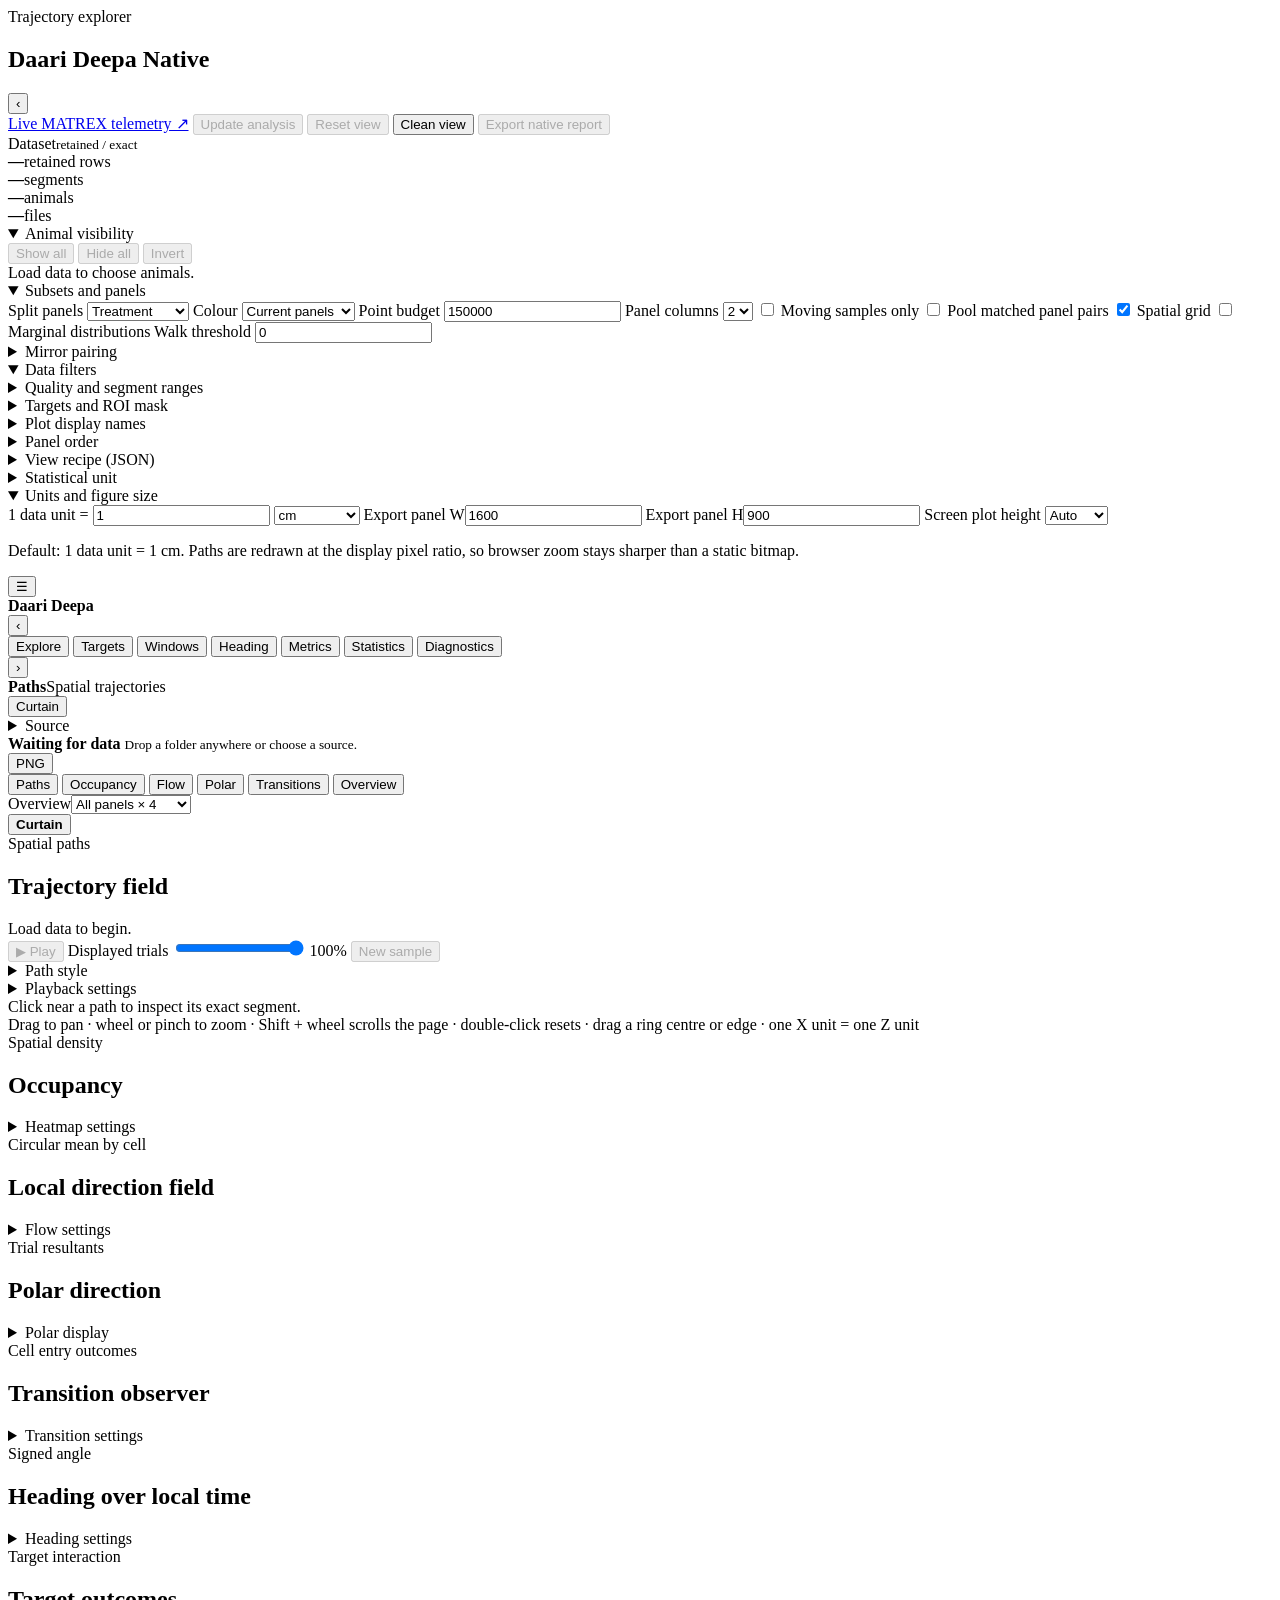
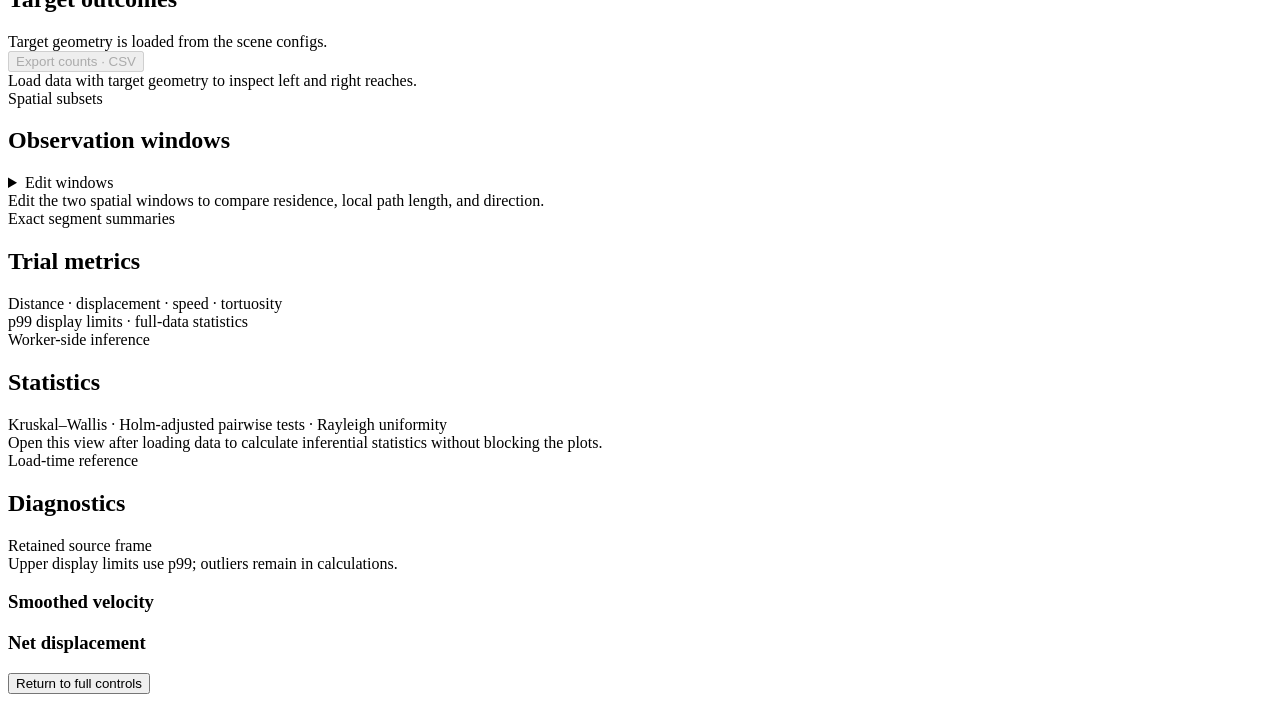
==== native_dashboard/static/index.html @ 3422e77f "Share trajectory analysis and viewport between live and recorded sources" ====
<!doctype html>
<html lang="en">
<head>
  <meta charset="utf-8">
  <meta name="viewport" content="width=device-width, initial-scale=1">
  <meta name="theme-color" content="#f3f6f6">
  <title>Daari Deepa — native trajectory explorer</title>
  <meta name="description" content="A Plotly-free, browser-native explorer for VR trajectory experiments.">
  <link rel="stylesheet" href="/static/dashboard.css">
  <link rel="stylesheet" href="/static/live.css">
</head>
<body>
  <div class="app-shell controls-collapsed" id="app-shell">
    <aside class="sidebar" id="analysis-sidebar" aria-label="Analysis controls">
      <header class="sidebar-brand">
      <div class="brand-block">
        <div class="brand-mark" aria-hidden="true"><span></span></div>
        <div>
          <div class="eyebrow">Trajectory explorer</div>
          <h1>Daari&nbsp;Deepa <span>Native</span></h1>
        </div>
      </div>
        <button class="icon-button sidebar-close" id="sidebar-close" type="button" aria-label="Close controls">‹</button>
      </header>
      <div class="sidebar-actions">
        <a class="quiet wide" id="live-link" href="/live/">Live MATREX telemetry ↗</a>
        <a class="quiet wide" id="recorded-link" href="/" hidden>Recorded trajectories ↗</a>
        <button class="primary wide" id="apply-button" type="button" disabled>Update analysis</button>
        <button class="quiet" id="reset-view-button" type="button" disabled>Reset view</button>
        <button class="quiet" id="clean-button" type="button">Clean view</button>
        <button class="quiet wide" id="export-button" type="button" disabled>Export native report</button>
      </div>

      <section class="control-card summary-card">
        <div class="control-heading"><span>Dataset</span><small>retained / exact</small></div>
        <div class="dataset-summary" id="dataset-summary">
          <div><b>—</b><span>retained rows</span></div>
          <div><b>—</b><span>segments</span></div>
          <div><b>—</b><span>animals</span></div>
          <div><b>—</b><span>files</span></div>
        </div>
        <div class="filter-audit" id="filter-audit" aria-label="Filter retention audit"></div>
      </section>

      <details class="control-card animal-card" open>
        <summary>Animal visibility</summary>
        <div class="control-body">
          <div class="visibility-actions">
            <button class="compact" id="animals-all" type="button" disabled>Show all</button>
            <button class="compact" id="animals-none" type="button" disabled>Hide all</button>
            <button class="compact" id="animals-invert" type="button" disabled>Invert</button>
          </div>
          <div class="animal-visibility" id="animal-visibility">
            <span class="empty-control">Load data to choose animals.</span>
          </div>
        </div>
      </details>

      <details class="control-card" open>
        <summary>Subsets and panels</summary>
        <div class="control-body two-up">
          <label>Split panels
            <select id="group-by" data-scope="full">
              <option value="config">Treatment</option>
              <option value="scene">Scene</option>
              <option value="vr">VR arena</option>
              <option value="fly">Animal</option>
              <option value="folder">Source folder</option>
              <option value="all">All pooled</option>
            </select>
          </label>
          <label>Colour
            <select id="color-by" data-scope="color">
              <option value="categorical">Current panels</option>
              <option value="none">Neutral</option>
              <option value="fly">Animal</option>
              <option value="config">Treatment</option>
              <option value="scene">Scene</option>
              <option value="vr">VR arena</option>
              <option value="folder">Source folder</option>
              <option value="roi">ROI outcome</option>
              <option value="trial">Trial</option>
              <option value="replicate">Replicate order</option>
              <option value="time">Local time</option>
              <option value="speed">Velocity</option>
              <option value="tortuosity">Tortuosity</option>
            </select>
          </label>
          <label>Point budget
            <input id="point-budget" data-scope="trajectory" type="number" min="10000" step="10000" value="150000" title="Maximum rendered line segments; analysis always uses the retained data.">
          </label>
          <label>Panel columns
            <select id="panel-columns" data-scope="layout" aria-label="Panel columns">
              <option value="1">1</option><option value="2" selected>2</option><option value="3">3</option><option value="4">4</option>
            </select>
          </label>
          <label class="check"><input id="moving-only" data-scope="movement" type="checkbox"> Moving samples only</label>
          <label class="check" title="Pool explicitly matched panel categories in one reflected coordinate frame."><input id="mirror-pool" data-scope="full" type="checkbox"> <span id="mirror-pool-label">Pool matched panel pairs</span></label>
          <label class="check"><input id="spatial-grid" type="checkbox" checked> Spatial grid</label>
          <label class="check"><input id="show-marginals" type="checkbox"> Marginal distributions</label>
          <label>Walk threshold
            <input id="walk-threshold" data-scope="movement" type="number" min="0" step="0.01" value="0">
          </label>
        </div>
      </details>

      <details class="control-card mirror-card">
        <summary>Mirror pairing</summary>
        <div class="control-body">
          <p class="control-note">Match values from the current panel split. Every pair uses the same mirror line, so the pooled frame remains scientifically interpretable.</p>
          <div class="mirror-global-controls">
            <label>Pair within<output id="mirror-group-label">Treatment panels</output></label>
            <label>Mirror axis<select id="mirror-axis"><option value="x">X · left/right</option><option value="z">Z · forward/back</option></select></label>
            <label>Mirror line<input id="mirror-coordinate" type="number" step="0.1" value="0"></label>
          </div>
          <div class="mirror-pair-list" id="mirror-pair-list"><span class="empty-control">Load data to match treatments.</span></div>
          <div class="recipe-actions">
            <button class="compact" id="mirror-pair-add" type="button" disabled>Add pair</button>
            <button class="compact" id="mirror-pair-clear" type="button" disabled>Clear pairs</button>
          </div>
        </div>
      </details>

      <details class="control-card" open>
        <summary>Data filters</summary>
        <div class="control-body">
          <div id="category-filters" class="category-filters"></div>
          <div class="range-filters" id="range-filters"></div>
        </div>
      </details>

      <details class="control-card">
        <summary>Quality and segment ranges</summary>
        <div class="control-body two-up">
          <label>Jump threshold<input id="jump-threshold" data-scope="full" type="number" min="0" step="0.01" value="0"></label>
          <label>Buffer (ms)<input id="jump-buffer" data-scope="full" type="number" min="0" step="10" value="100"></label>
          <label>Min displacement<input id="min-displacement" data-scope="full" type="number" min="0" step="0.001" value="0"></label>
          <label>Trim each edge<input id="edge-trim" data-scope="full" type="number" min="0" step="1" value="0"></label>
        </div>
      </details>

      <details class="control-card">
        <summary>Targets and ROI mask</summary>
        <div class="control-body two-up">
          <label class="check"><input id="roi-show" type="checkbox" checked> Show target rings</label>
          <label>Reach radius<input id="roi-reach" data-scope="full" type="number" min="0.01" step="0.1" value="3"></label>
          <label class="check"><input id="roi-entered" data-scope="full" type="checkbox"> Reached trials only</label>
          <label class="check"><input id="roi-trim" data-scope="full" type="checkbox"> Trim after ROI exit</label>
          <label class="span-two">Expected right fraction<input id="roi-null-probability" data-scope="roi" type="number" min="0" max="1" step="0.01" value="0.5" aria-describedby="roi-choice-help"></label>
          <p class="control-note span-two" id="roi-choice-help">Exact two-sided binomial test of right versus left among decisive first reaches. The default expectation is 0.50. Ties and unreached trials are reported separately.</p>
        </div>
      </details>

      <details class="control-card">
        <summary>Plot display names</summary>
        <div class="control-body">
          <label>Label set<select id="label-axis">
            <option value="config">Treatments</option><option value="scene">Scenes</option>
            <option value="vr">VR arenas</option><option value="fly">Animals</option>
            <option value="folder">Source folders</option>
          </select></label>
          <div class="label-editor" id="panel-labels">
            <span class="empty-control">Load data to edit plot labels.</span>
          </div>
        </div>
      </details>

      <details class="control-card">
        <summary>Panel order</summary>
        <div class="control-body">
          <p class="control-note">Drag panels or use the arrows. The order applies to every linked view.</p>
          <div class="panel-order" id="panel-order"><span class="empty-control">Load data to reorder panels.</span></div>
        </div>
      </details>

      <details class="control-card">
        <summary>View recipe (JSON)</summary>
        <div class="control-body recipe-editor">
          <p class="control-note">A readable record of the source, subsets, analysis gates, labels, ordering, and visual settings.</p>
          <textarea id="recipe-json" rows="10" spellcheck="false" placeholder="Capture the current view or paste a recipe here."></textarea>
          <div class="recipe-actions">
            <button class="compact" id="recipe-capture" type="button">Capture</button>
            <button class="compact" id="recipe-apply" type="button">Apply</button>
            <button class="compact" id="recipe-copy" type="button">Copy</button>
            <button class="compact" id="recipe-download" type="button">Download</button>
          </div>
        </div>
      </details>

      <details class="control-card">
        <summary>Statistical unit</summary>
        <div class="control-body two-up">
          <label>Independent unit
            <select id="stats-unit" data-scope="statistics">
              <option value="trial">Trial</option><option value="animal">Animal</option>
            </select>
          </label>
          <label>Polar R min<input id="polar-r-min" data-scope="polar" type="number" min="0" max="1" step="0.05" value="0"></label>
          <label>Polar R max<input id="polar-r-max" data-scope="polar" type="number" min="0" max="1" step="0.05" value="1"></label>
          <label>Valid points min<input id="polar-valid-min" data-scope="polar" type="number" min="0" max="1" step="0.05" value="0"></label>
        </div>
      </details>

      <details class="control-card" open>
        <summary>Units and figure size</summary>
        <div class="control-body two-up">
          <label class="span-two" title="Converts axis ticks, scale bars, and speed labels. Geometry stays in raw data units.">1 data unit =
            <span class="unit-scale-row">
              <input id="unit-scale" type="number" min="1e-9" step="any" value="1">
              <select id="unit-name">
                <option value="cm" selected>cm</option>
                <option value="m">m</option>
                <option value="mm">mm</option>
                <option value="world units">world units</option>
              </select>
            </span>
          </label>
          <label title="PNG export pixels per treatment panel">Export panel W<input id="fig-panel-width" type="number" min="640" step="10" value="1600"></label>
          <label title="PNG export pixels per treatment panel">Export panel H<input id="fig-panel-height" type="number" min="360" step="10" value="900"></label>
          <label class="span-two">Screen plot height
            <select id="plot-host-height">
              <option value="auto" selected>Auto</option>
              <option value="520">520 px</option>
              <option value="620">620 px</option>
              <option value="720">720 px</option>
              <option value="820">820 px</option>
              <option value="920">920 px</option>
            </select>
          </label>
          <p class="control-note span-two">Default: 1 data unit = 1 cm. Paths are redrawn at the display pixel ratio, so browser zoom stays sharper than a static bitmap.</p>
        </div>
      </details>
    </aside>

    <main class="workspace" id="workspace">
      <nav class="view-rail" aria-label="Analysis views">
        <button class="icon-button rail-menu" id="controls-toggle" type="button" aria-expanded="false" aria-controls="analysis-sidebar" aria-label="Open analysis controls">☰</button>
        <div class="rail-brand" aria-label="Daari Deepa"><span class="rail-brand-lamp" aria-hidden="true"></span><b>Daari Deepa</b></div>
        <button class="icon-button rail-step" id="view-prev" type="button" aria-label="Previous view">‹</button>
        <div class="view-rail-track" title="Scroll here or use ↑/↓ to move between workspaces. Within Explore, use ←/→ for Paths, Occupancy, Flow, Polar, Transitions, and Overview.">
          <button type="button" data-view-button="trajectory" class="active">Explore</button>
          <span class="rail-divider" aria-hidden="true"></span>
          <button type="button" data-view-button="roi">Targets</button>
          <button type="button" data-view-button="windows">Windows</button>
          <button type="button" data-view-button="heading">Heading</button>
          <button type="button" data-view-button="metrics">Metrics</button>
          <button type="button" data-view-button="statistics">Statistics</button>
          <button type="button" data-view-button="diagnostics">Diagnostics</button>
        </div>
        <button class="icon-button rail-step" id="view-next" type="button" aria-label="Next view">›</button>
        <div class="rail-context" aria-live="polite"><b id="view-title">Paths</b><span id="view-subtitle">Spatial trajectories</span></div>
        <button class="rail-action curtain-action" id="curtain-toggle" type="button" aria-expanded="false" aria-controls="curtain-palette" aria-keyshortcuts="C" title="Curtain observer (C): add, select, combine, resize, or delete shared spatial rings"><span class="curtain-icon" aria-hidden="true"></span>Curtain</button>
        <details class="source-popover" id="source-popover">
          <summary>Source</summary>
          <form class="source-form" id="source-form">
            <label for="source-input">CSV, folder, or recursive glob</label>
            <div class="source-row">
              <input id="source-input" name="source" autocomplete="off" placeholder="Drop a folder, or enter its path">
              <button class="primary" id="load-button" type="submit">Load</button>
            </div>
          </form>
        </details>
        <details class="source-popover live-controls" id="live-controls" hidden>
          <summary>Live <span id="connection" role="status">Connecting…</span></summary>
          <div class="live-controls-content">
            <form class="connection-form" id="connect-form">
              <label>Publisher <input id="endpoint" value="tcp://127.0.0.1:9880" spellcheck="false" disabled></label>
              <label>Topic <input id="topic" value="matrex.telemetry.v2" spellcheck="false" disabled></label>
              <button id="connect-button" class="primary" disabled>Connect</button>
              <small id="connect-message">Browsers share this server's publisher connection.</small>
            </form>
            <div class="live-toolbar">
              <button type="button" id="pause-view" class="quiet">Pause view</button>
              <button type="button" id="clear-view" class="quiet">Clear viewing window</button>
            </div>
            <dl class="run-context">
              <div><dt>Session</dt><dd id="run-id">—</dd></div>
              <div><dt>Scene</dt><dd id="scene">—</dd></div>
              <div><dt>Trial / phase</dt><dd id="phase">—</dd></div>
              <div><dt>Frame timing</dt><dd id="fps">—</dd></div>
              <div><dt>Configuration</dt><dd id="config">—</dd></div>
              <div><dt>Coordinates</dt><dd id="position-units">World X / Z</dd></div>
            </dl>
            <div class="live-table-scroll">
              <table aria-label="Rig and tracker status"><thead><tr><th>Rig / animal</th><th>Species / backend</th><th>Tracker</th><th>Yaw gain / DC</th><th>Flight / trim</th><th>Applied yaw</th></tr></thead><tbody id="live-animals"></tbody></table>
            </div>
            <small id="diagnostics">Waiting for telemetry.</small>
            <p id="live-error" role="alert"></p>
          </div>
        </details>
        <div class="status-dock" id="status-dock" role="status" aria-live="polite" aria-atomic="true" aria-describedby="status-detail" tabindex="0" title="Waiting for data">
          <span class="status-light" aria-hidden="true"></span><b id="status-title">Waiting for data</b>
          <small id="status-detail">Drop a folder anywhere or choose a source.</small>
          <progress id="load-progress" max="100" value="0" hidden aria-label="Dataset loading progress"></progress>
        </div>
        <button class="rail-action" id="download-plot-button" type="button">PNG</button>
      </nav>

      <section class="tool-palette curtain-palette" id="curtain-palette" hidden aria-label="Curtain-ring observer">
        <header><div><b>Curtain observer</b><small>Drag a centre or edge on Paths, Occupancy, Flow, or Transitions.</small></div><button class="icon-button" id="curtain-close" type="button" aria-label="Close curtain controls">×</button></header>
        <div class="palette-grid">
          <label class="check"><input id="ring-enabled" type="checkbox"> Match paths</label>
          <label class="check"><input id="ring-context" type="checkbox" checked> Faint context</label>
          <label>Rule<select id="ring-match"><option value="any">Any ring</option><option value="all">All rings</option></select></label>
          <label>Active ring<select id="ring-active"></select></label>
          <label>Centre X<input id="ring-x" type="number" step="0.1" value="0"></label>
          <label>Centre Z<input id="ring-z" type="number" step="0.1" value="0"></label>
          <label>Radius<input id="ring-radius" type="number" min="0.01" step="0.1" value="3"></label>
          <label class="span-two">Radius slider<input id="ring-radius-slider" type="range" min="0.05" max="30" step="0.05" value="3"></label>
        </div>
        <footer><button class="compact" id="ring-add" type="button">Add ring</button><button class="compact" id="ring-delete" type="button">Delete ring</button></footer>
      </section>

      <section class="plot-section explore-section active-section" id="explore-section" data-lens="trajectory">
        <div class="spatial-hud" aria-label="Spatial layers and curtain tools">
          <div class="layer-switch" role="tablist" aria-label="Spatial representation">
            <button type="button" data-layer-button="trajectory" class="active" role="tab">Paths</button>
            <button type="button" data-layer-button="occupancy" role="tab">Occupancy</button>
            <button type="button" data-layer-button="direction" role="tab">Flow</button>
            <button type="button" data-layer-button="polar" role="tab">Polar</button>
            <button type="button" data-layer-button="transitions" role="tab">Transitions</button>
            <button type="button" data-layer-button="compare" role="tab" aria-label="Spatial overview">Overview</button>
          </div>
          <label class="overview-mode">Overview<select id="overview-grouping" aria-label="Overview detail">
            <option value="pooled">Pooled · 4 views</option><option value="panels" selected>All panels × 4</option>
          </select></label>
          <span class="curtain-state" id="curtain-state" hidden>Curtain off</span>
          <button id="ring-quick-add" type="button" hidden aria-hidden="true" tabindex="-1">Add</button>
          <button id="ring-quick-delete" type="button" hidden aria-hidden="true" tabindex="-1">Delete</button>
        </div>
        <div class="explore-grid">
      <button class="curtain-center" id="curtain-center" type="button" aria-label="Open the shared curtain observer"><span aria-hidden="true"></span><b>Curtain</b></button>
      <article class="lens-panel hero-section" id="trajectory-section" data-view="trajectory">
        <div class="section-heading">
          <div><span class="section-kicker">Spatial paths</span><h2>Trajectory field</h2></div>
          <div class="section-summary" id="trajectory-summary">Load data to begin.</div>
        </div>
        <div class="plot-card spatial-card">
          <div class="plot-toolbar primary-toolbar">
            <button class="compact playback-toggle" id="play-button" type="button" disabled aria-pressed="false">▶ Play</button>
            <label>Displayed trials <input id="trial-fraction" type="range" min="1" max="100" value="100"></label>
            <output id="fraction-output">100%</output>
            <button class="compact" id="resample-button" type="button" disabled>New sample</button>
            <details class="context-settings path-settings"><summary>Path style</summary><div class="context-settings-panel">
              <label>Line width<input id="trajectory-width" type="range" min="0.5" max="3" step="0.05" value="1.1"></label>
              <label>Opacity<input id="trajectory-opacity" type="range" min="0.03" max="1" step="0.01" value="0.50"></label>
              <small class="span-two">The point budget controls decimation only; filters and statistics still use every retained sample.</small>
            </div></details>
            <details class="context-settings playback-settings"><summary>Playback settings</summary><div class="context-settings-panel">
              <label>Mode<select id="playback-scope"><option value="all">All segments together</option><option value="single">One segment</option><option value="sequential">Sequential · experiment order (VR after VR)</option></select></label>
              <button class="compact trial-stepper" id="trial-prev" type="button" disabled aria-label="Previous segment">←</button>
              <label class="trial-picker">Segment<select id="playback-trial" disabled><option value="">Choose a segment</option></select></label>
              <button class="compact trial-stepper" id="trial-next" type="button" disabled aria-label="Next segment">→</button>
              <label>All-segment cap<select id="playback-cap"><option value="95">p95 duration</option><option value="99">p99 duration</option><option value="max">Maximum</option></select></label>
              <label>Speed<select id="playback-speed"><option value="0.25">0.25×</option><option value="0.5">0.5×</option><option value="1" selected>1×</option><option value="2">2×</option><option value="4">4×</option></select></label>
              <input class="scrubber" id="time-scrubber" type="range" min="0" max="1" value="1" step="0.001" disabled aria-label="Playback position">
              <output id="time-output">all time</output>
            </div></details>
            <span class="segment-inspector" id="segment-inspector">Click near a path to inspect its exact segment.</span>
          </div>
          <div class="plot-host large" id="trajectory-plot" aria-label="Trajectory plot"></div>
          <div class="plot-hint">Drag to pan · wheel or pinch to zoom · Shift + wheel scrolls the page · double-click resets · drag a ring centre or edge · one X unit = one Z unit</div>
        </div>
      </article>

      <article class="lens-panel" id="occupancy-section" data-view="occupancy">
        <div class="section-heading">
          <div><span class="section-kicker">Spatial density</span><h2>Occupancy</h2></div>
        </div>
        <div class="plot-card">
          <details class="context-settings"><summary>Heatmap settings</summary><div class="context-settings-panel inline-controls">
            <label>Metric<select id="heat-metric"><option value="time">Seconds</option><option value="count">Samples</option><option value="percent">Percent</option></select></label>
            <label>Scale<select id="heat-scale"><option value="linear">Linear</option><option value="log">Log</option></select></label>
            <label>Colour limits<select id="heat-range-mode"><option value="percentile">Percentiles</option><option value="absolute">Values</option></select></label>
            <label>Colour min<input id="heat-cmin" type="number" step="0.1" value="0"></label>
            <label>Colour max<input id="heat-cmax" type="number" step="0.1" value="99"></label>
            <label>Grid size<input id="bin-size" data-scope="spatial" type="number" min="0" step="0.01" placeholder="Auto"></label>
            <label>Central %<input id="bound-percent" data-scope="spatial" type="number" min="50" max="100" value="98"></label>
            <label class="check" title="On: the origin is the centre of one cell. Off: the origin is the shared corner of four cells."><input id="grid-center-origin" data-scope="spatial" type="checkbox" checked> Centre a cell on origin</label>
          </div></details>
          <div class="plot-host" id="heatmap-plot" aria-label="Occupancy heatmap"></div>
        </div>
      </article>

      <article class="lens-panel" id="direction-section" data-view="direction">
        <div class="section-heading">
          <div><span class="section-kicker">Circular mean by cell</span><h2>Local direction field</h2></div>
        </div>
        <div class="plot-card">
          <details class="context-settings"><summary>Flow settings</summary><div class="context-settings-panel inline-controls flow-controls">
            <label>Direction source<select id="angle-source" data-scope="movement" title="Body orientation uses the recorded facing angle; movement heading uses successive X/Z positions."><option value="orientation">Body orientation</option><option value="movement">Movement heading</option></select></label>
            <label>Abundance<select id="flow-metric"><option value="count">Samples</option><option value="time">Seconds</option></select></label>
            <label>Colour encoding<select id="flow-color-mode" title="Direction uses a perceptually balanced cyclic hue; neutral removes hue as an encoding."><option value="direction">Direction hue</option><option value="neutral">Neutral</option></select></label>
            <label>Particle motion<select id="flow-velocity-mode" title="Illustrative motion emphasizes abundance and directedness; measured velocity uses the recorded mean velocity per cell."><option value="illustrative" selected>Illustrative</option><option value="measured">Measured velocity</option></select></label>
            <label>Limits<select id="flow-range-mode"><option value="percentile">Percentiles</option><option value="absolute">Values</option></select></label>
            <label>Minimum<input id="flow-cmin" type="number" step="0.1" value="0"></label>
            <label>Maximum<input id="flow-cmax" type="number" step="0.1" value="99"></label>
            <label title="Particle births per occupied cell, scaled by abundance.">Emission density<input id="particle-rate" type="range" min="0.2" max="3" step="0.1" value="1"></label>
            <label title="Visible history, constrained to roughly one local grid cell.">Trail persistence<input id="trail-length" type="range" min="0.25" max="3" step="0.05" value="1"></label>
            <label title="Display-time multiplier; it does not change the underlying measured direction or velocity.">Playback speed<input id="flow-speed" type="range" min="0.25" max="3" step="0.05" value="1"></label>
            <label title="Scales angular spread inferred from resultant length R (R near 1 is aligned; R near 0 is diffuse).">Angular spread<input id="flow-variability" type="range" min="0" max="2" step="0.05" value="1"></label>
          </div></details>
          <div class="plot-host" id="direction-plot" aria-label="Local direction field"></div>
        </div>
      </article>

      <article class="lens-panel" id="polar-section" data-view="polar">
        <div class="section-heading">
          <div><span class="section-kicker">Trial resultants</span><h2>Polar direction</h2></div>
          <div class="section-summary" id="polar-summary"></div>
        </div>
        <div class="plot-card">
          <details class="context-settings"><summary>Polar display</summary><div class="context-settings-panel inline-controls">
            <label>Direction source<select id="polar-angle-source" data-scope="movement" title="Body orientation uses the recorded facing angle; movement heading uses successive X/Z positions."><option value="orientation">Body orientation</option><option value="movement">Movement heading</option></select></label>
            <label>Representation<select id="polar-mode" data-scope="polar"><option value="vectors">Resultant vectors</option><option value="histogram">Resultant histogram</option><option value="density">All-heading density</option></select></label>
            <small class="span-two">The direction source applies to resultants, the R filter, all-heading density, flow, heading plots, and circular statistics. Vectors summarize each replicate.</small>
          </div></details>
          <div class="plot-host" id="polar-plot" aria-label="Polar direction plot"></div>
        </div>
      </article>

      <article class="lens-panel" id="transitions-section" data-view="transitions">
        <div class="section-heading"><div><span class="section-kicker">Cell entry outcomes</span><h2>Transition observer</h2></div></div>
        <div class="plot-card">
          <details class="context-settings"><summary>Transition settings</summary><div class="context-settings-panel inline-controls transition-controls">
            <label>Outcome<select id="transition-outcome"><option value="crossed">Crossed opposite half</option><option value="ended">Ended opposite half</option></select></label>
            <label>Display<select id="transition-display"><option value="fraction">Fraction</option><option value="count">Count</option></select></label>
            <label>Minimum support<input id="transition-support" type="number" min="1" step="1" value="5"></label>
            <label>Split axis<select id="transition-axis"><option value="z">Z · forward/back</option><option value="x">X · left/right</option></select></label>
            <label><span id="transition-split-label">Split Z</span><input id="transition-split" type="number" step="0.1" placeholder="Auto" title="Coordinate dividing the two spatial halves; Auto estimates it from trial starts."></label>
            <label>Selected path width<input id="transition-path-width" type="range" min="0.4" max="4" step="0.1" value="1.4"></label>
            <label>Selected path opacity<input id="transition-path-opacity" type="range" min="0.05" max="1" step="0.05" value="0.42"></label>
          </div></details>
          <div class="plot-host" id="transition-plot" aria-label="Transition probability observer"></div>
        </div>
      </article>
        </div>
      </section>

      <section class="plot-section" id="heading-section">
        <div class="section-heading">
          <div><span class="section-kicker">Signed angle</span><h2>Heading over local time</h2></div>
          <details class="context-settings"><summary>Heading settings</summary><div class="context-settings-panel inline-controls">
            <label>Representation<select id="heading-mode" data-scope="heading"><option value="trial">Trial traces</option><option value="mean">Animal circular mean</option><option value="density">Time × heading heatmap</option></select></label>
            <label>Time bin (s)<input id="heading-bin" data-scope="heading" type="number" min="0.05" step="0.05" value="2"></label>
            <label>Angle sectors<input id="heading-sectors" data-scope="heading" type="number" min="12" max="72" step="4" value="36"></label>
          </div></details>
        </div>
        <div class="plot-card"><div class="plot-host" id="heading-plot" aria-label="Heading over time"></div></div>
      </section>

      <section class="plot-section" id="roi-section">
        <div class="section-heading">
          <div><span class="section-kicker">Target interaction</span><h2>Target outcomes</h2></div>
          <div class="section-summary" id="roi-summary">Target geometry is loaded from the scene configs.</div>
          <button class="compact" id="download-choice-button" type="button" disabled>Export counts · CSV</button>
        </div>
        <div class="choice-summary" id="roi-choice-summary" role="region" aria-label="Left and right first-reach counts and binomial statistics"><div class="analysis-empty">Load data with target geometry to inspect left and right reaches.</div></div>
        <div class="plot-card"><div class="plot-host tall" id="roi-plot" aria-label="ROI outcome diagnostics"></div></div>
      </section>

      <section class="plot-section" id="windows-section">
        <div class="section-heading"><div><span class="section-kicker">Spatial subsets</span><h2>Observation windows</h2></div>
          <details class="context-settings"><summary>Edit windows</summary><div class="context-settings-panel window-controls">
            <label class="check span-two"><input id="window-show" type="checkbox"> Show rectangles on Paths</label>
            <b class="span-two">Window A</b>
            <label>X minimum<input id="window-a-xmin" data-scope="windows" type="number" step="0.1" value="-10"></label>
            <label>X maximum<input id="window-a-xmax" data-scope="windows" type="number" step="0.1" value="0"></label>
            <label>Z minimum<input id="window-a-zmin" data-scope="windows" type="number" step="0.1" value="-5"></label>
            <label>Z maximum<input id="window-a-zmax" data-scope="windows" type="number" step="0.1" value="5"></label>
            <b class="span-two">Window B</b>
            <label>X minimum<input id="window-b-xmin" data-scope="windows" type="number" step="0.1" value="0"></label>
            <label>X maximum<input id="window-b-xmax" data-scope="windows" type="number" step="0.1" value="10"></label>
            <label>Z minimum<input id="window-b-zmin" data-scope="windows" type="number" step="0.1" value="-5"></label>
            <label>Z maximum<input id="window-b-zmax" data-scope="windows" type="number" step="0.1" value="5"></label>
          </div></details>
        </div>
        <div class="statistics-workspace" id="windows-content"><div class="analysis-empty">Edit the two spatial windows to compare residence, local path length, and direction.</div></div>
      </section>

      <section class="plot-section" id="metrics-section">
        <div class="section-heading">
          <div><span class="section-kicker">Exact segment summaries</span><h2>Trial metrics</h2></div>
          <div class="legend-note">Distance · displacement · speed · tortuosity<br><span class="distribution-note">p99 display limits · full-data statistics</span></div>
        </div>
        <div class="plot-card"><div class="plot-host tall" id="metrics-plot" aria-label="Trial metric distributions"></div></div>
      </section>

      <section class="plot-section" id="statistics-section">
        <div class="section-heading"><div><span class="section-kicker">Worker-side inference</span><h2>Statistics</h2></div><div class="legend-note">Kruskal–Wallis · Holm-adjusted pairwise tests · Rayleigh uniformity</div></div>
        <div class="statistics-workspace" id="statistics-content"><div class="analysis-empty">Open this view after loading data to calculate inferential statistics without blocking the plots.</div></div>
      </section>

      <section class="plot-section" id="diagnostics-section">
        <div class="section-heading">
          <div><span class="section-kicker">Load-time reference</span><h2>Diagnostics</h2></div>
          <div class="legend-note">Retained source frame<br><span class="distribution-note">Upper display limits use p99; outliers remain in calculations.</span></div>
        </div>
        <div class="diagnostic-grid">
          <div class="plot-card"><h3>Smoothed velocity</h3><div class="plot-host short" id="velocity-hist"></div></div>
          <div class="plot-card"><h3>Net displacement</h3><div class="plot-host short" id="displacement-hist"></div></div>
        </div>
      </section>
    </main>
  </div>
  <button class="clean-exit" id="clean-exit" type="button">Return to full controls</button>
  <div class="drop-overlay" id="drop-overlay" hidden>
    <div class="drop-panel">
      <span class="drop-icon" aria-hidden="true">↓</span>
      <b>Drop the trajectory folder anywhere</b>
      <small>Nested CSV files will be found and loaded automatically.</small>
    </div>
  </div>
  <script src="/static/vendor/echarts.min.js"></script>
  <script type="module" src="/static/app.js"></script>
</body>
</html>
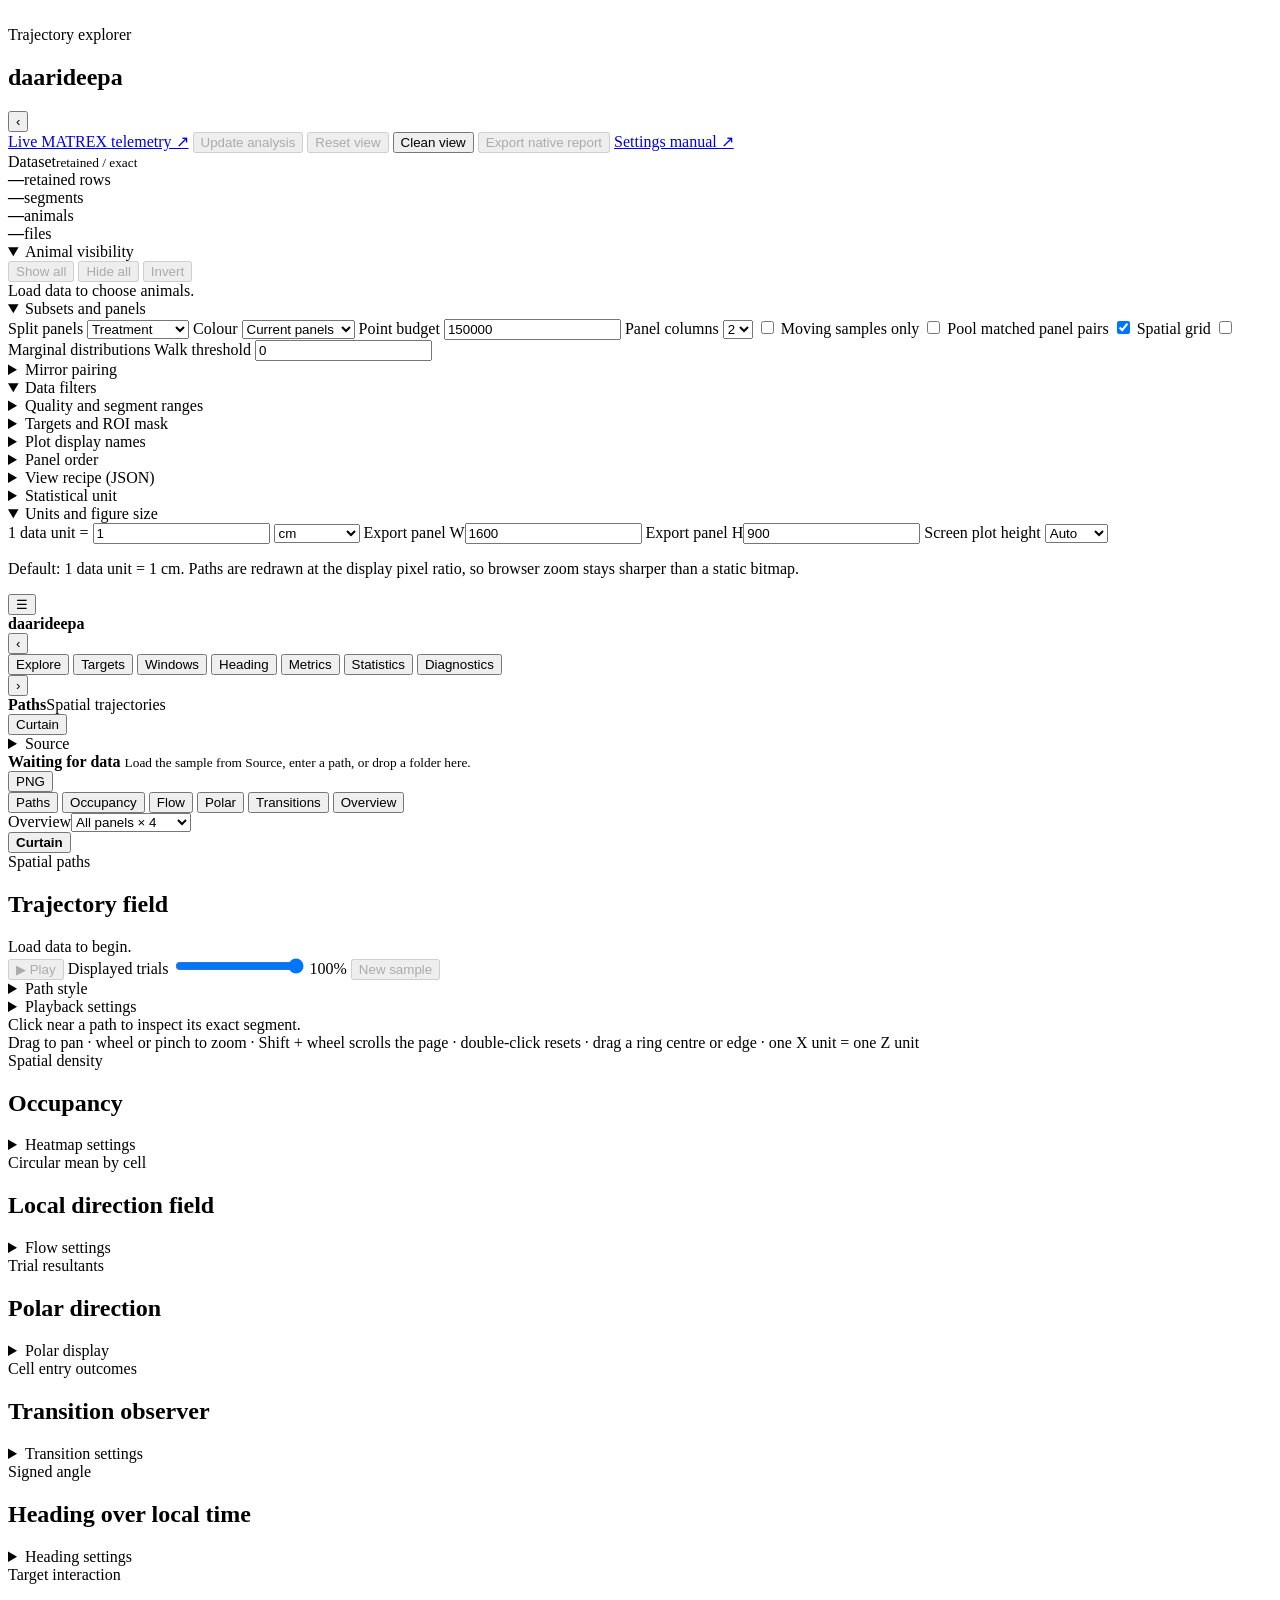
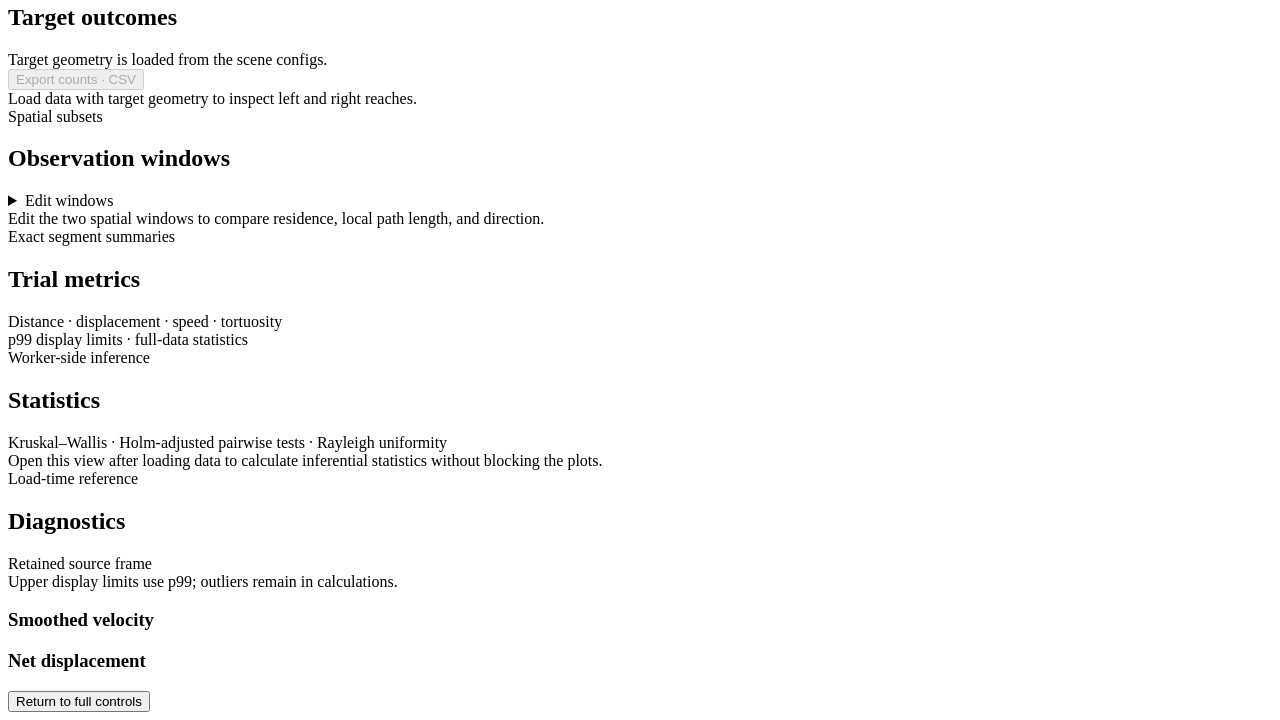
==== commit ec99bb9f: "Brand daarideepa and ship an interactive sample and user guides" ====
--- a/native_dashboard/static/index.html
+++ b/native_dashboard/static/index.html
@@ -4,8 +4,9 @@
   <meta charset="utf-8">
   <meta name="viewport" content="width=device-width, initial-scale=1">
   <meta name="theme-color" content="#f3f6f6">
-  <title>Daari Deepa — native trajectory explorer</title>
+  <title>daarideepa — native trajectory explorer</title>
   <meta name="description" content="A Plotly-free, browser-native explorer for VR trajectory experiments.">
+  <link rel="icon" href="/static/daarideepa.png" type="image/png">
   <link rel="stylesheet" href="/static/dashboard.css">
   <link rel="stylesheet" href="/static/live.css">
 </head>
@@ -14,10 +15,10 @@
     <aside class="sidebar" id="analysis-sidebar" aria-label="Analysis controls">
       <header class="sidebar-brand">
       <div class="brand-block">
-        <div class="brand-mark" aria-hidden="true"><span></span></div>
+        <img class="brand-mark" src="/static/daarideepa.png" alt="">
         <div>
           <div class="eyebrow">Trajectory explorer</div>
-          <h1>Daari&nbsp;Deepa <span>Native</span></h1>
+          <h1>daarideepa</h1>
         </div>
       </div>
         <button class="icon-button sidebar-close" id="sidebar-close" type="button" aria-label="Close controls">‹</button>
@@ -29,6 +30,7 @@
         <button class="quiet" id="reset-view-button" type="button" disabled>Reset view</button>
         <button class="quiet" id="clean-button" type="button">Clean view</button>
         <button class="quiet wide" id="export-button" type="button" disabled>Export native report</button>
+        <a class="quiet wide" href="https://github.com/pvnkmrksk/daarideepa/blob/main/docs/manual.md" target="_blank" rel="noreferrer">Settings manual ↗</a>
       </div>
 
       <section class="control-card summary-card">
@@ -235,7 +237,7 @@
     <main class="workspace" id="workspace">
       <nav class="view-rail" aria-label="Analysis views">
         <button class="icon-button rail-menu" id="controls-toggle" type="button" aria-expanded="false" aria-controls="analysis-sidebar" aria-label="Open analysis controls">☰</button>
-        <div class="rail-brand" aria-label="Daari Deepa"><span class="rail-brand-lamp" aria-hidden="true"></span><b>Daari Deepa</b></div>
+        <div class="rail-brand" aria-label="daarideepa"><img class="rail-brand-logo" src="/static/daarideepa.png" alt=""><b>daarideepa</b></div>
         <button class="icon-button rail-step" id="view-prev" type="button" aria-label="Previous view">‹</button>
         <div class="view-rail-track" title="Scroll here or use ↑/↓ to move between workspaces. Within Explore, use ←/→ for Paths, Occupancy, Flow, Polar, Transitions, and Overview.">
           <button type="button" data-view-button="trajectory" class="active">Explore</button>
@@ -258,6 +260,7 @@
               <input id="source-input" name="source" autocomplete="off" placeholder="Drop a folder, or enter its path">
               <button class="primary" id="load-button" type="submit">Load</button>
             </div>
+            <button class="quiet" id="load-demo-button" type="button">Load sample</button>
           </form>
         </details>
         <details class="source-popover live-controls" id="live-controls" hidden>
@@ -290,7 +293,7 @@
         </details>
         <div class="status-dock" id="status-dock" role="status" aria-live="polite" aria-atomic="true" aria-describedby="status-detail" tabindex="0" title="Waiting for data">
           <span class="status-light" aria-hidden="true"></span><b id="status-title">Waiting for data</b>
-          <small id="status-detail">Drop a folder anywhere or choose a source.</small>
+          <small id="status-detail">Load the sample from Source, enter a path, or drop a folder here.</small>
           <progress id="load-progress" max="100" value="0" hidden aria-label="Dataset loading progress"></progress>
         </div>
         <button class="rail-action" id="download-plot-button" type="button">PNG</button>
